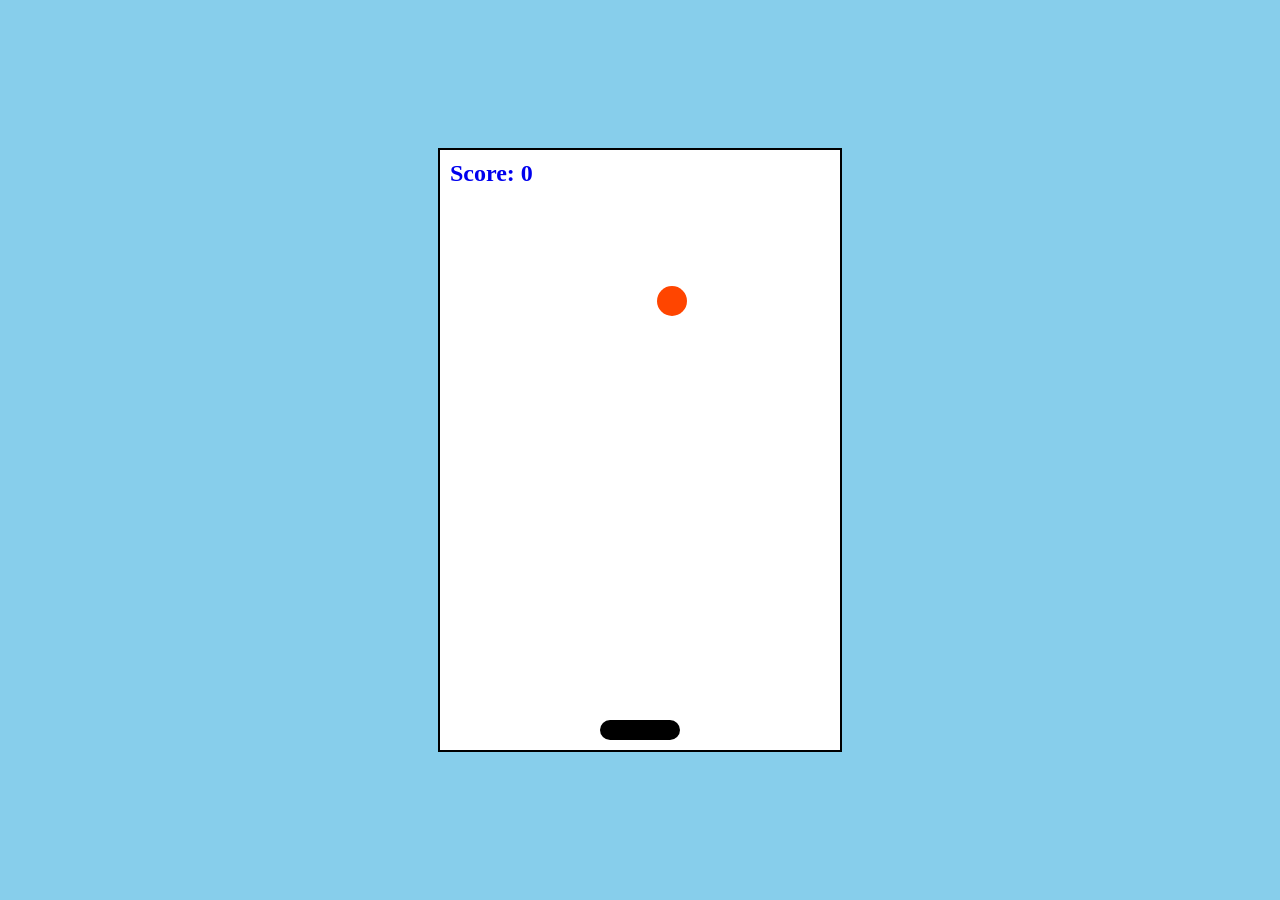
==== game/main.html @ ba6cd030 "vendo se dá pra colocar jogos tbm" ====
<!DOCTYPE html>
<html lang="en">
<head>
    <meta charset="UTF-8">
    <meta name="viewport" content="width=device-width, initial-scale=1.0">
    <title>Catch the Falling Objects</title>
    <link rel="stylesheet" href="style.css">
   
</head>
<body>
   
    <a href="startgame.html">
    
    <div id="game-container">
        <div id="catcher"></div>
        <div id="falling-object"></div>
        <div id="score">Score: 0</div>
    </div>
    <script src="script.js"></script>
</body>
</html>
---- game/style.css ----
body {
    margin: 0;
    padding: 0;
    overflow: hidden;
    display: flex;
    justify-content: center;
    align-items: center;
    height: 100vh;
    background-color: #87ceeb; /* Sky blue background */
}

#game-container {
    position: relative;
    width: 400px;
    height: 600px;
    background-color: #fff;
    border: 2px solid #000;
    overflow: hidden;
}

#catcher {
    position: absolute;
    bottom: 10px;
    left: 50%;
    width: 80px;
    height: 20px;
    background-color: #000;
    border-radius: 10px;
    transform: translateX(-50%);
}

#falling-object {
    position: absolute;
    top: 0;
    left: 50%;
    width: 30px;
    height: 30px;
    background-color: #ff4500; /* Orange-red color */
    border-radius: 50%;
    transform: translateX(-50%);
}

#score {
    position: absolute;
    top: 10px;
    left: 10px;
    font-size: 24px;
    font-weight: bold;
}
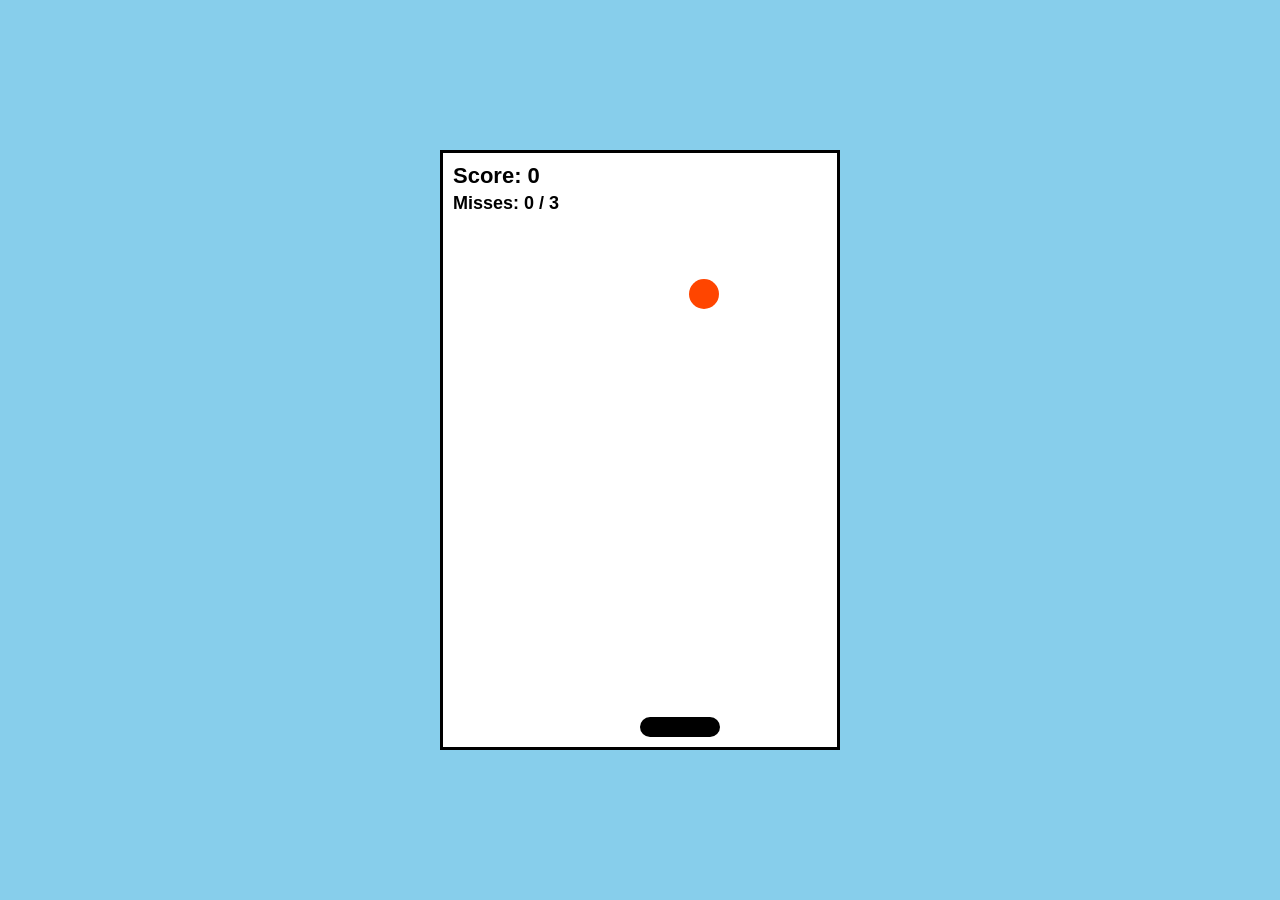
==== commit 36580493: "colocando mais detalhes" ====
--- a/game/main.html
+++ b/game/main.html
@@ -3,19 +3,64 @@
 <head>
     <meta charset="UTF-8">
     <meta name="viewport" content="width=device-width, initial-scale=1.0">
+
     <title>Catch the Falling Objects</title>
+
     <link rel="stylesheet" href="style.css">
-   
 </head>
+
 <body>
-   
-    <a href="startgame.html">
-    
-    <div id="game-container">
-        <div id="catcher"></div>
-        <div id="falling-object"></div>
-        <div id="score">Score: 0</div>
+
+    <div id="game-wrapper">
+
+        <!-- Jogo -->
+        <div id="game-container">
+
+            <div id="catcher"></div>
+
+            <div id="falling-object"></div>
+
+            <div id="score">
+                Score: 0
+            </div>
+
+            <div id="misses">
+                Misses: 0 / 3
+            </div>
+
+            <!-- Tela de Game Over -->
+            <div id="game-over">
+
+                <h1>Game Over!</h1>
+
+                <p id="final-score">
+                    Score: 0
+                </p>
+
+                <button id="restartButton">
+                    🔄 Play Again
+                </button>
+
+            </div>
+
+        </div>
+
+        <!-- Controles mobile -->
+        <div id="mobile-controls">
+
+            <button id="leftButton">
+                ⬅️
+            </button>
+
+            <button id="rightButton">
+                ➡️
+            </button>
+
+        </div>
+
     </div>
+
     <script src="script.js"></script>
+
 </body>
 </html>
--- a/game/style.css
+++ b/game/style.css
@@ -1,49 +1,239 @@
+* {
+    box-sizing: border-box;
+}
+
 body {
     margin: 0;
     padding: 0;
+
     overflow: hidden;
+
     display: flex;
     justify-content: center;
     align-items: center;
-    height: 100vh;
-    background-color: #87ceeb; /* Sky blue background */
-}
+
+    min-height: 100vh;
+
+    background-color: #87ceeb;
+
+    font-family: Arial, sans-serif;
+}
+
+#game-wrapper {
+    display: flex;
+    flex-direction: column;
+    align-items: center;
+}
+
+/* =========================
+   GAME
+========================= */
 
 #game-container {
     position: relative;
+
     width: 400px;
     height: 600px;
-    background-color: #fff;
-    border: 2px solid #000;
+
+    background-color: white;
+
+    border: 3px solid black;
+
     overflow: hidden;
 }
 
+/* =========================
+   CATCHER
+========================= */
+
 #catcher {
     position: absolute;
+
     bottom: 10px;
     left: 50%;
+
     width: 80px;
     height: 20px;
-    background-color: #000;
+
+    background-color: black;
+
     border-radius: 10px;
-    transform: translateX(-50%);
-}
+}
+
+/* =========================
+   FALLING OBJECT
+========================= */
 
 #falling-object {
     position: absolute;
+
     top: 0;
     left: 50%;
+
     width: 30px;
     height: 30px;
-    background-color: #ff4500; /* Orange-red color */
+
+    background-color: #ff4500;
+
     border-radius: 50%;
-    transform: translateX(-50%);
-}
+}
+
+/* =========================
+   SCORE
+========================= */
 
 #score {
     position: absolute;
+
     top: 10px;
     left: 10px;
+
+    font-size: 22px;
+    font-weight: bold;
+}
+
+/* =========================
+   MISSES
+========================= */
+
+#misses {
+    position: absolute;
+
+    top: 40px;
+    left: 10px;
+
+    font-size: 18px;
+    font-weight: bold;
+}
+
+/* =========================
+   GAME OVER
+========================= */
+
+#game-over {
+    position: absolute;
+
+    top: 0;
+    left: 0;
+
+    width: 100%;
+    height: 100%;
+
+    display: none;
+
+    flex-direction: column;
+    justify-content: center;
+    align-items: center;
+
+    background-color: rgba(0, 0, 0, 0.8);
+
+    color: white;
+
+    text-align: center;
+
+    z-index: 10;
+}
+
+#game-over h1 {
+    font-size: 42px;
+
+    margin: 0 0 10px;
+}
+
+#final-score {
     font-size: 24px;
-    font-weight: bold;
+
+    margin: 10px 0 25px;
+}
+
+#restartButton {
+    padding: 12px 24px;
+
+    font-size: 18px;
+
+    border: none;
+    border-radius: 10px;
+
+    background-color: white;
+
+    cursor: pointer;
+}
+
+#restartButton:hover {
+    transform: scale(1.05);
+}
+
+/* =========================
+   MOBILE CONTROLS
+========================= */
+
+#mobile-controls {
+    display: flex;
+
+    justify-content: center;
+
+    gap: 30px;
+
+    margin-top: 20px;
+}
+
+#mobile-controls button {
+    width: 100px;
+    height: 65px;
+
+    font-size: 32px;
+
+    border: 2px solid black;
+
+    border-radius: 12px;
+
+    background-color: white;
+
+    cursor: pointer;
+
+    /*
+       Evita que o navegador interprete
+       o toque como scroll/zoom.
+    */
+    touch-action: none;
+
+    user-select: none;
+}
+
+#mobile-controls button:active {
+    background-color: #ddd;
+
+    transform: scale(0.95);
+}
+
+/* =========================
+   MOBILE
+========================= */
+
+@media (max-width: 600px) {
+
+    #game-container {
+        width: 90vw;
+        height: 75vh;
+
+        max-width: 400px;
+        max-height: 600px;
+    }
+
+    #mobile-controls button {
+        width: 110px;
+        height: 70px;
+
+        font-size: 34px;
+    }
+}
+
+/* Em telas grandes, esconde os controles mobile */
+
+@media (min-width: 768px) {
+
+    #mobile-controls {
+        display: none;
+    }
+
 }
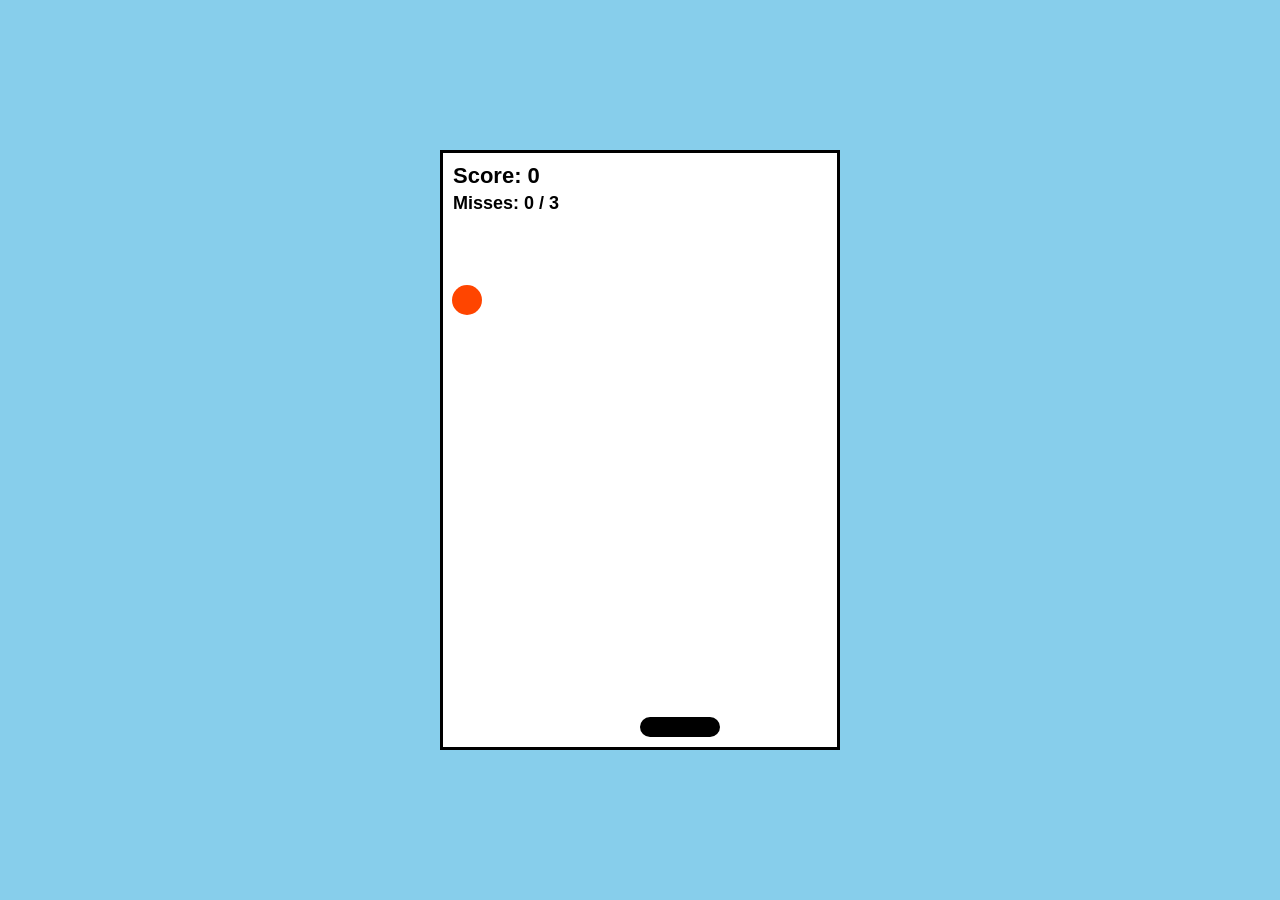
==== commit 0a395180: "fazendo qlqr coisa pra testar o deploy" ====
--- a/game/main.html
+++ b/game/main.html
@@ -28,7 +28,7 @@
                 Misses: 0 / 3
             </div>
 
-            <!-- Tela de Game Over -->
+            <!-- Tela de Game Over (se perder 3)-->
             <div id="game-over">
 
                 <h1>Game Over!</h1>
@@ -63,4 +63,4 @@
     <script src="script.js"></script>
 
 </body>
-</html>+</html>
